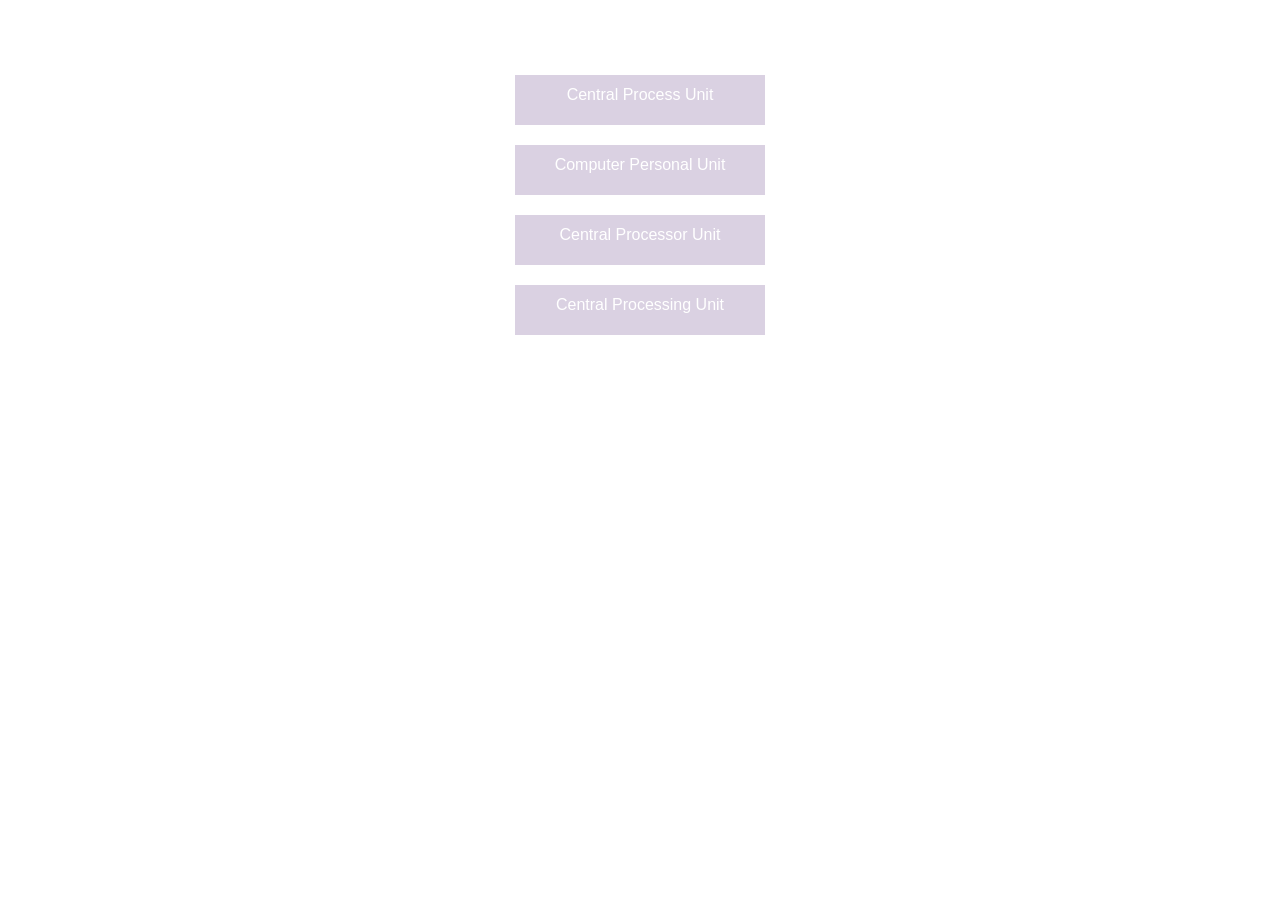
==== benchmark.html @ bb120f43 "Pull for Benchmark" ====
~<!DOCTYPE html>
<html lang="en">
<head>
    <meta charset="UTF-8">
    <meta http-equiv="X-UA-Compatible" content="IE=edge">
    <meta name="viewport" content="width=device-width, initial-scale=1.0">
    <title>Benchmark</title>
    <link rel="stylesheet" href="benchmark.css">
</head>
<body>
    <div id="quiz">

    </div>
    <script src="benchmark.js"></script>
</body>
</html>
---- benchmark.css ----
body {
	color: white;
	background: url(assets/bg.jpg) no-repeat center center fixed;
	background-size: cover;
    font-family: 'roboto', sans-serif;
    margin: 0;
}


/* Benchmark syles */

#quiz-question {
 
    height: 70vh;
}
.newDivContainer {
    display: flex;
    justify-content: center;
    align-items: center;
    max-width: 500px;
    flex-wrap: wrap;
    text-align: center;
}
.question {
    text-align: center;
    font-size: 2em;
    max-width: 500px;
    margin-inline: auto;
}
#answer-container{
    display: flex;
    justify-content: center;
    align-items: center;
    height: 50vh;
    width: 700pX;
    margin-left: auto;
    margin-right: auto;
    margin-top: 0;
    flex-wrap: wrap;

}
.answer-button {
    width: 250px;
    height: 50px;
    margin: 20px;
    background-color: rgb(71, 25, 109, 0.2);
    color: white;
    border-image: linear-gradient(71deg, rgb(255, 255, 255), rgba(32, 32, 32, 0.166)) 1;
    margin-inline: auto;
    text-align: center;
    font-size: 0.5em;
    line-height: 40px;
    
}
.next-button-container {
    text-align: center;
}
#next-button {
    text-align: center;
    margin-top: 100px;
    background-color: rgb(71, 25, 109, 0);
    border: solid rgba(255, 255, 255, 0.884) 3px;
    color: rgba(255, 255, 255, 0.884);
    width: 230px;
    height: 60px;
    font-size: 1.1em;
    font-family: 'Roboto';
    font-weight: bold;
    margin-bottom: 50px
}
#next-button:hover {
    border: solid #f66abe 3px;
    color: #f66abe;

}

#question-count {
    text-align: center;
    letter-spacing: 2px;
    
}

.number-of-questions {
    color:#b01fd7
}
.hidden {
    display: none;
}
.selected {
    background-color: orange;
}
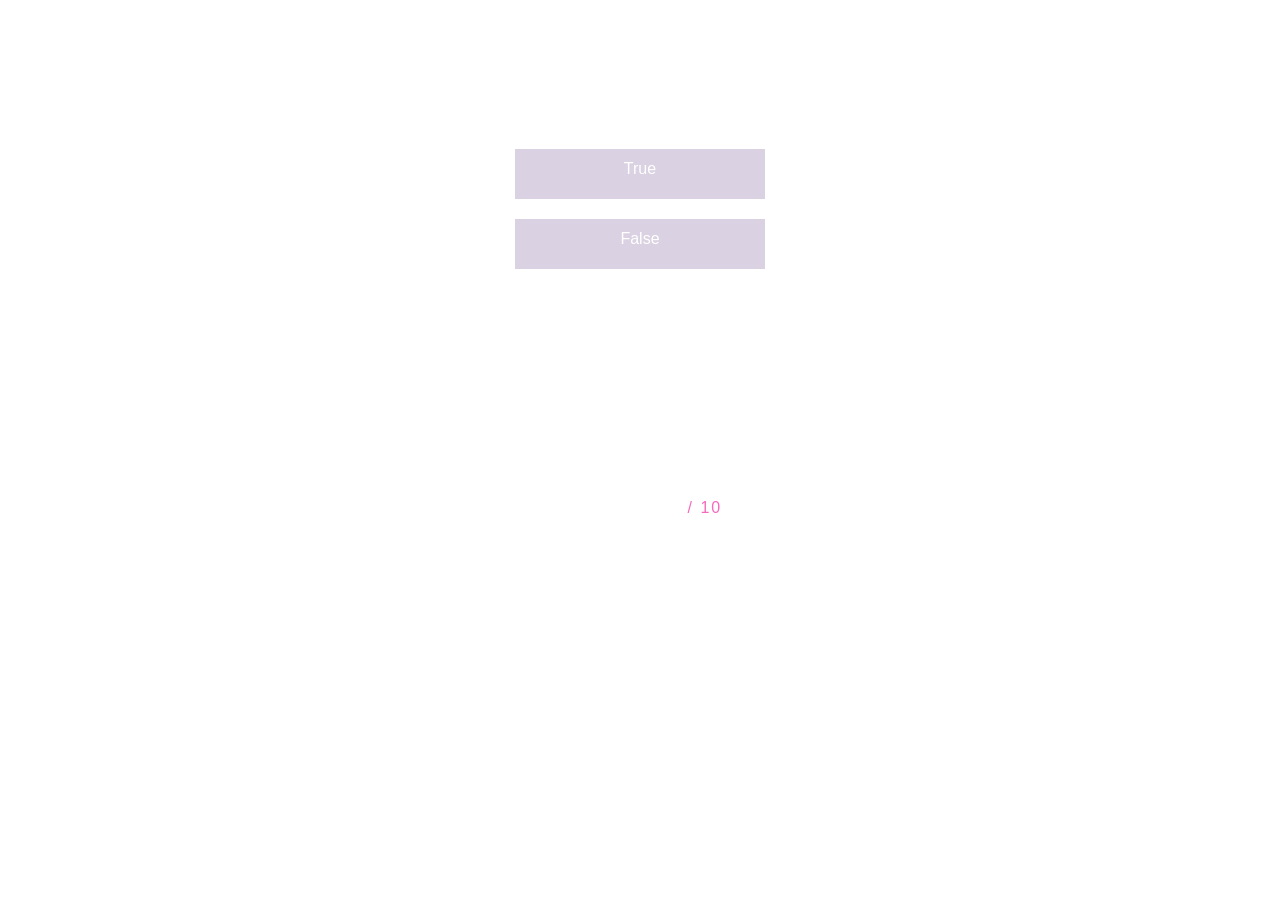
==== commit bed97f3b: "added question counter" ====
--- a/benchmark.html
+++ b/benchmark.html
@@ -11,6 +11,7 @@
     <div id="quiz">
 
     </div>
+    <div id="question-count">QUESTION: <span id="counter"> X </span><span class="purple-color"> / 10</span></div>
     <script src="benchmark.js"></script>
 </body>
 </html>
--- a/benchmark.css
+++ b/benchmark.css
@@ -88,4 +88,7 @@
 }
 .selected {
     background-color: orange;
+}
+.purple-color {
+    color: #f66abe;;
 }
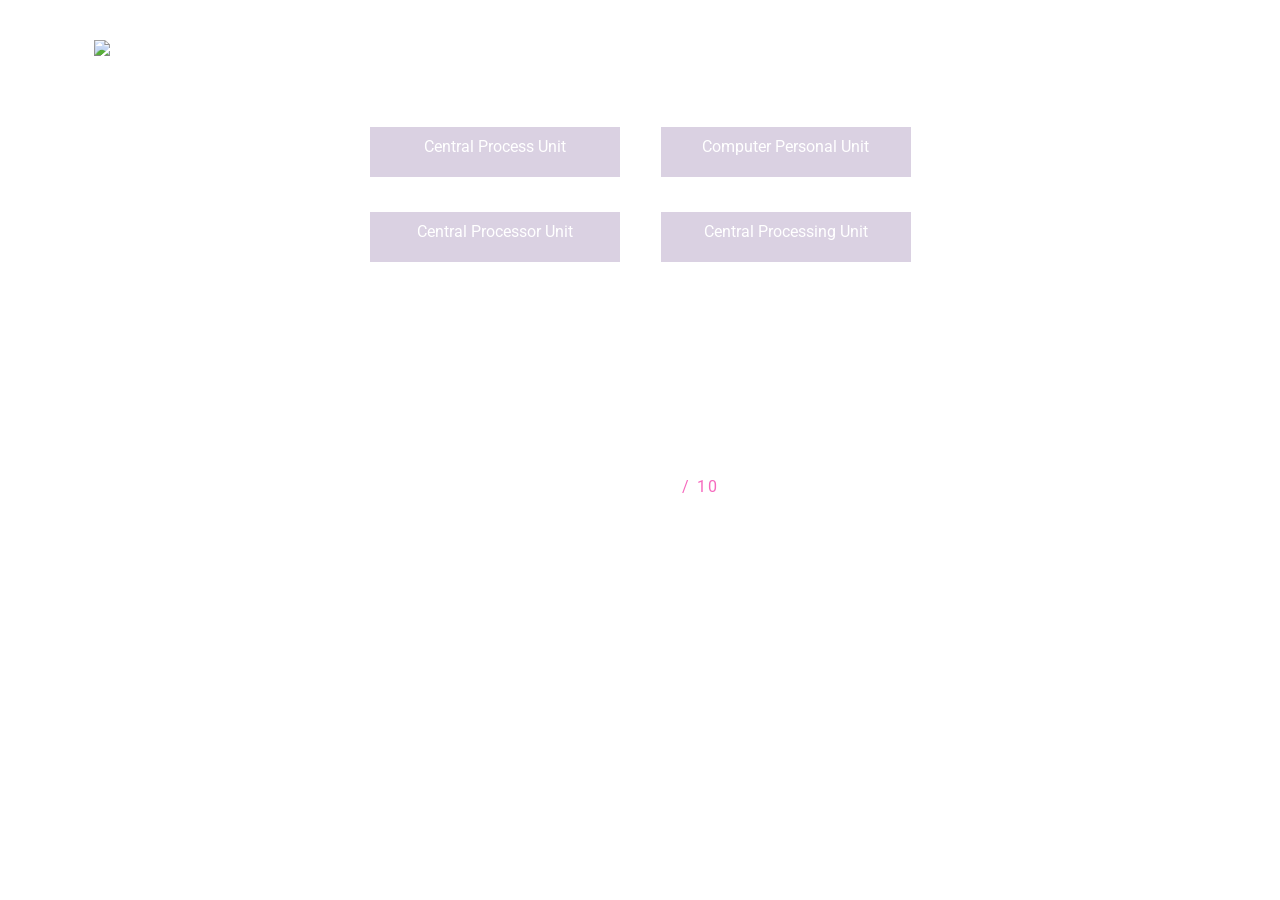
==== commit 9950071d: "added some css styling" ====
--- a/benchmark.html
+++ b/benchmark.html
@@ -1,13 +1,19 @@
-~<!DOCTYPE html>
+<!DOCTYPE html>
 <html lang="en">
 <head>
     <meta charset="UTF-8">
     <meta http-equiv="X-UA-Compatible" content="IE=edge">
     <meta name="viewport" content="width=device-width, initial-scale=1.0">
+    <link rel="preconnect" href="https://fonts.googleapis.com">
+    <link rel="preconnect" href="https://fonts.gstatic.com" crossorigin>
+    <link href="https://fonts.googleapis.com/css2?family=Roboto:ital,wght@0,100;0,400;0,500;0,700;0,900;1,700&display=swap" rel="stylesheet">
     <title>Benchmark</title>
     <link rel="stylesheet" href="benchmark.css">
 </head>
 <body>
+    <div class="nav">
+        <img src="assets/epicode_logo.png" class="nav-logo" alt="logo">
+    </div>
     <div id="quiz">
 
     </div>
--- a/benchmark.css
+++ b/benchmark.css
@@ -5,7 +5,12 @@
     font-family: 'roboto', sans-serif;
     margin: 0;
 }
-
+.nav-logo {
+    width: 230px;
+    height: 60px;
+    margin-top: 40px;
+    margin-left: 94px;
+}
 
 /* Benchmark syles */
 
@@ -26,23 +31,19 @@
     font-size: 2em;
     max-width: 500px;
     margin-inline: auto;
+    text-align: center;
+    font-size: 2em;
+    max-width: 582px;
+    margin-inline: auto;
+    padding: 0px;
+    display: flex;
+    flex-flow: wrap;
+    justify-content: space-around;
 }
-#answer-container{
-    display: flex;
-    justify-content: center;
-    align-items: center;
-    height: 50vh;
-    width: 700pX;
-    margin-left: auto;
-    margin-right: auto;
-    margin-top: 0;
-    flex-wrap: wrap;
 
-}
 .answer-button {
     width: 250px;
     height: 50px;
-    margin: 20px;
     background-color: rgb(71, 25, 109, 0.2);
     color: white;
     border-image: linear-gradient(71deg, rgb(255, 255, 255), rgba(32, 32, 32, 0.166)) 1;
@@ -50,6 +51,8 @@
     text-align: center;
     font-size: 0.5em;
     line-height: 40px;
+    margin: 5px;
+    margin-top: 30px;
     
 }
 .next-button-container {
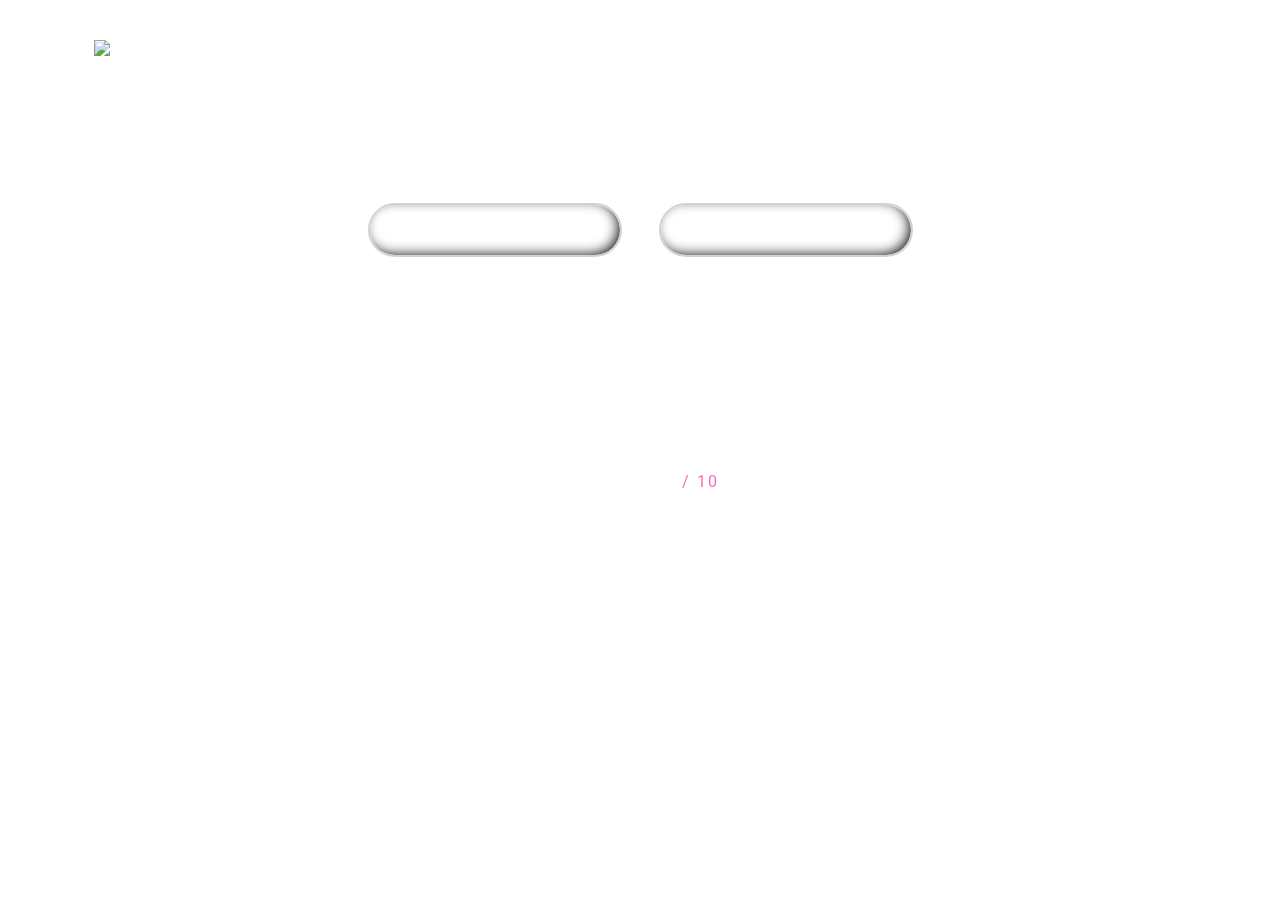
==== commit 1b45ffa0: "creating local storage for scores - updated welcome.js, result.js, result.html, benchmark.js" ====
--- a/benchmark.html
+++ b/benchmark.html
@@ -1,23 +1,27 @@
 <!DOCTYPE html>
 <html lang="en">
-<head>
-    <meta charset="UTF-8">
-    <meta http-equiv="X-UA-Compatible" content="IE=edge">
-    <meta name="viewport" content="width=device-width, initial-scale=1.0">
-    <link rel="preconnect" href="https://fonts.googleapis.com">
-    <link rel="preconnect" href="https://fonts.gstatic.com" crossorigin>
-    <link href="https://fonts.googleapis.com/css2?family=Roboto:ital,wght@0,100;0,400;0,500;0,700;0,900;1,700&display=swap" rel="stylesheet">
+  <head>
+    <meta charset="UTF-8" />
+    <meta http-equiv="X-UA-Compatible" content="IE=edge" />
+    <meta name="viewport" content="width=device-width, initial-scale=1.0" />
+    <link rel="preconnect" href="https://fonts.googleapis.com" />
+    <link rel="preconnect" href="https://fonts.gstatic.com" crossorigin />
+    <link
+      href="https://fonts.googleapis.com/css2?family=Roboto:ital,wght@0,100;0,400;0,500;0,700;0,900;1,700&display=swap"
+      rel="stylesheet"
+    />
     <title>Benchmark</title>
-    <link rel="stylesheet" href="benchmark.css">
-</head>
-<body>
+    <link rel="stylesheet" href="benchmark.css" />
+  </head>
+  <body>
     <div class="nav">
-        <img src="assets/epicode_logo.png" class="nav-logo" alt="logo">
+      <img src="assets/epicode_logo.png" class="nav-logo" alt="logo" />
     </div>
-    <div id="quiz">
-
+    <div id="quiz"></div>
+    <div id="question-count">
+      QUESTION: <span id="counter"> X </span
+      ><span class="purple-color"> / 10</span>
     </div>
-    <div id="question-count">QUESTION: <span id="counter"> X </span><span class="purple-color"> / 10</span></div>
     <script src="benchmark.js"></script>
-</body>
-</html>+  </body>
+</html>
--- a/benchmark.css
+++ b/benchmark.css
@@ -44,15 +44,18 @@
 .answer-button {
     width: 250px;
     height: 50px;
-    background-color: rgb(71, 25, 109, 0.2);
+    background-color: rgb(255, 255, 255, 0.1);
     color: white;
-    border-image: linear-gradient(71deg, rgb(255, 255, 255), rgba(32, 32, 32, 0.166)) 1;
+    /* border-image: linear-gradient(71deg, rgb(255, 255, 255), rgba(32, 32, 32, 0.166)) 1; */
+    box-shadow: -4px -3px 13px -3px rgb(10 8 7) inset; 
+    border: solid 2px rgba(209, 209, 216, 1); 
     margin-inline: auto;
     text-align: center;
     font-size: 0.5em;
     line-height: 40px;
     margin: 5px;
     margin-top: 30px;
+    border-radius: 33px;
     
 }
 .next-button-container {
@@ -64,12 +67,13 @@
     background-color: rgb(71, 25, 109, 0);
     border: solid rgba(255, 255, 255, 0.884) 3px;
     color: rgba(255, 255, 255, 0.884);
-    width: 230px;
+    width: 142px;
     height: 60px;
-    font-size: 1.1em;
+    font-size: 1em;
     font-family: 'Roboto';
     font-weight: bold;
     margin-bottom: 50px
+
 }
 #next-button:hover {
     border: solid #f66abe 3px;
@@ -90,7 +94,7 @@
     display: none;
 }
 .selected {
-    background-color: orange;
+    background-color: #f66abe;
 }
 .purple-color {
     color: #f66abe;;
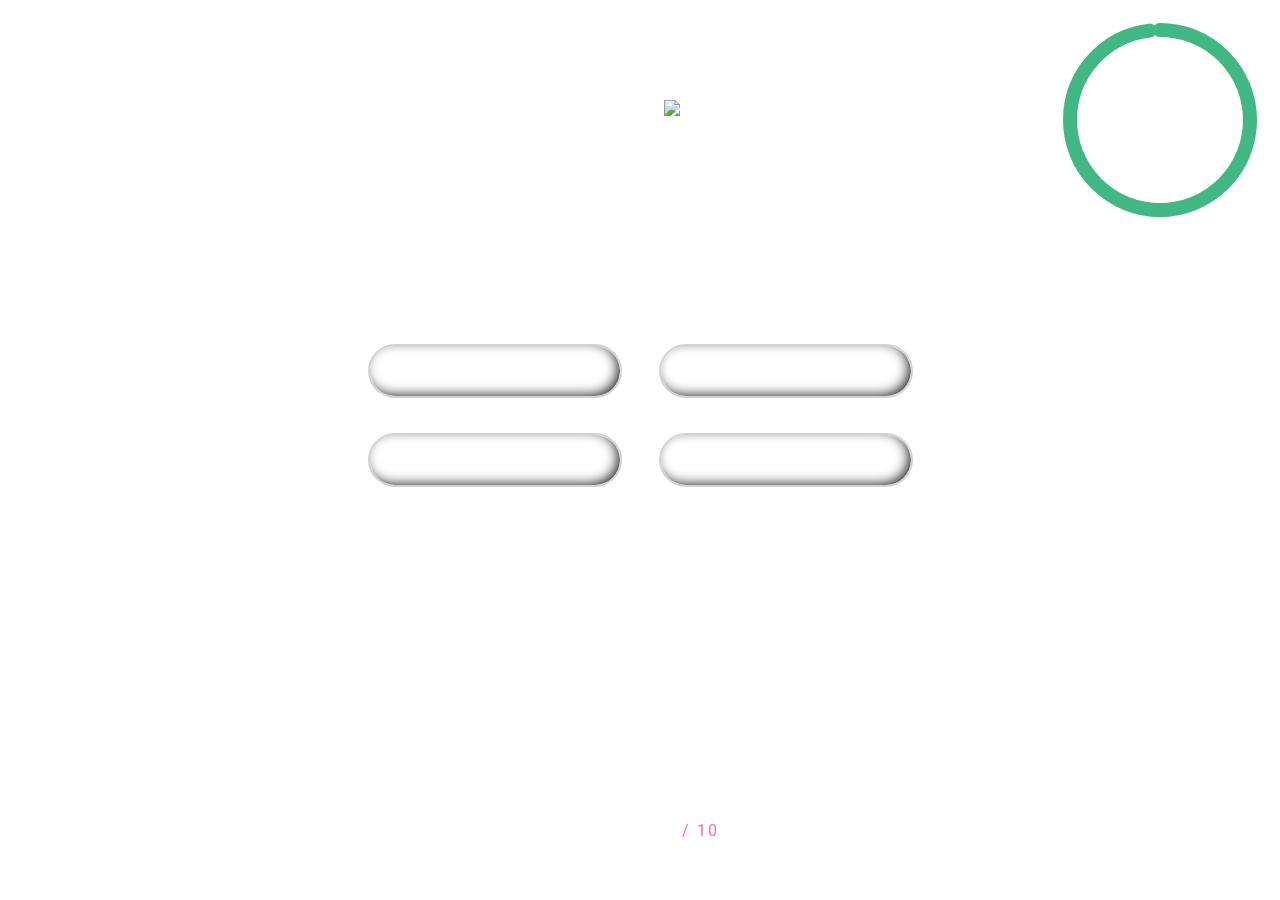
==== commit 4b7e1ae9: "timer development" ====
--- a/benchmark.html
+++ b/benchmark.html
@@ -10,18 +10,22 @@
       href="https://fonts.googleapis.com/css2?family=Roboto:ital,wght@0,100;0,400;0,500;0,700;0,900;1,700&display=swap"
       rel="stylesheet"
     />
+    <link rel="stylesheet" href="timer.css" />
     <title>Benchmark</title>
     <link rel="stylesheet" href="benchmark.css" />
   </head>
   <body>
     <div class="nav">
       <img src="assets/epicode_logo.png" class="nav-logo" alt="logo" />
+      <div id="timer"></div>
     </div>
+
     <div id="quiz"></div>
     <div id="question-count">
       QUESTION: <span id="counter"> X </span
       ><span class="purple-color"> / 10</span>
     </div>
+    <script src="timer.js"></script>
     <script src="benchmark.js"></script>
   </body>
 </html>
--- a/timer.css
+++ b/timer.css
@@ -0,0 +1,59 @@
+body {
+  font-family: sans-serif;
+  display: grid;
+  height: 100vh;
+  place-items: center;
+}
+
+.base-timer {
+  position: relative;
+  width: 200px;
+  height: 200px;
+}
+
+.base-timer__svg {
+  transform: scaleX(-1);
+}
+
+.base-timer__circle {
+  fill: none;
+  stroke: none;
+}
+
+.base-timer__path-elapsed {
+  stroke-width: 7px;
+  stroke: rgba(221, 221, 221, 0.29);
+}
+
+.base-timer__path-remaining {
+  stroke-width: 7px;
+  stroke-linecap: round;
+  transform: rotate(90deg);
+  transform-origin: center;
+  transition: 1s linear all;
+  fill-rule: nonzero;
+  stroke: currentColor;
+}
+
+.base-timer__path-remaining.green {
+  color: rgb(65, 184, 131);
+}
+
+.base-timer__path-remaining.orange {
+  color: orange;
+}
+
+.base-timer__path-remaining.red {
+  color: red;
+}
+
+.base-timer__label {
+  position: absolute;
+  width: 200px;
+  height: 200px;
+  top: 0;
+  display: flex;
+  align-items: center;
+  justify-content: center;
+  font-size: 48px;
+}
--- a/benchmark.css
+++ b/benchmark.css
@@ -1,101 +1,101 @@
 body {
-	color: white;
-	background: url(assets/bg.jpg) no-repeat center center fixed;
-	background-size: cover;
-    font-family: 'roboto', sans-serif;
-    margin: 0;
+  color: white;
+  background: url(assets/bg.jpg) no-repeat center center fixed;
+  background-size: cover;
+  font-family: "roboto", sans-serif;
+  margin: 0;
 }
 .nav-logo {
-    width: 230px;
-    height: 60px;
-    margin-top: 40px;
-    margin-left: 94px;
+  width: 230px;
+  height: 60px;
+  margin-top: 40px;
+  margin-left: 94px;
 }
 
+#timer {
+  position: absolute;
+  right: 20px;
+  top: 20px;
+}
 /* Benchmark syles */
 
 #quiz-question {
- 
-    height: 70vh;
+  height: 70vh;
 }
 .newDivContainer {
-    display: flex;
-    justify-content: center;
-    align-items: center;
-    max-width: 500px;
-    flex-wrap: wrap;
-    text-align: center;
+  display: flex;
+  justify-content: center;
+  align-items: center;
+  max-width: 500px;
+  flex-wrap: wrap;
+  text-align: center;
 }
 .question {
-    text-align: center;
-    font-size: 2em;
-    max-width: 500px;
-    margin-inline: auto;
-    text-align: center;
-    font-size: 2em;
-    max-width: 582px;
-    margin-inline: auto;
-    padding: 0px;
-    display: flex;
-    flex-flow: wrap;
-    justify-content: space-around;
+  text-align: center;
+  font-size: 2em;
+  max-width: 500px;
+  margin-inline: auto;
+  text-align: center;
+  font-size: 2em;
+  max-width: 582px;
+  margin-inline: auto;
+  padding: 0px;
+  display: flex;
+  flex-flow: wrap;
+  justify-content: space-around;
 }
 
 .answer-button {
-    width: 250px;
-    height: 50px;
-    background-color: rgb(255, 255, 255, 0.1);
-    color: white;
-    /* border-image: linear-gradient(71deg, rgb(255, 255, 255), rgba(32, 32, 32, 0.166)) 1; */
-    box-shadow: -4px -3px 13px -3px rgb(10 8 7) inset; 
-    border: solid 2px rgba(209, 209, 216, 1); 
-    margin-inline: auto;
-    text-align: center;
-    font-size: 0.5em;
-    line-height: 40px;
-    margin: 5px;
-    margin-top: 30px;
-    border-radius: 33px;
-    
+  width: 250px;
+  height: 50px;
+  background-color: rgb(255, 255, 255, 0.1);
+  color: white;
+  /* border-image: linear-gradient(71deg, rgb(255, 255, 255), rgba(32, 32, 32, 0.166)) 1; */
+  box-shadow: -4px -3px 13px -3px rgb(10 8 7) inset;
+  border: solid 2px rgba(209, 209, 216, 1);
+  margin-inline: auto;
+  text-align: center;
+  font-size: 0.5em;
+  line-height: 40px;
+  margin: 5px;
+  margin-top: 30px;
+  border-radius: 33px;
 }
 .next-button-container {
-    text-align: center;
+  text-align: center;
 }
 #next-button {
-    text-align: center;
-    margin-top: 100px;
-    background-color: rgb(71, 25, 109, 0);
-    border: solid rgba(255, 255, 255, 0.884) 3px;
-    color: rgba(255, 255, 255, 0.884);
-    width: 142px;
-    height: 60px;
-    font-size: 1em;
-    font-family: 'Roboto';
-    font-weight: bold;
-    margin-bottom: 50px
-
+  text-align: center;
+  margin-top: 100px;
+  background-color: rgb(71, 25, 109, 0);
+  border: solid rgba(255, 255, 255, 0.884) 3px;
+  color: rgba(255, 255, 255, 0.884);
+  width: 142px;
+  height: 60px;
+  font-size: 1em;
+  font-family: "Roboto";
+  font-weight: bold;
+  margin-bottom: 50px;
 }
 #next-button:hover {
-    border: solid #f66abe 3px;
-    color: #f66abe;
-
+  border: solid #f66abe 3px;
+  color: #f66abe;
 }
 
 #question-count {
-    text-align: center;
-    letter-spacing: 2px;
-    
+  text-align: center;
+  letter-spacing: 2px;
 }
 
 .number-of-questions {
-    color:#b01fd7
+  color: #b01fd7;
 }
 .hidden {
-    display: none;
+  display: none;
 }
 .selected {
-    background-color: #f66abe;
+  background-color: #f66abe;
 }
 .purple-color {
-    color: #f66abe;;
-}+  color: #f66abe;
+}
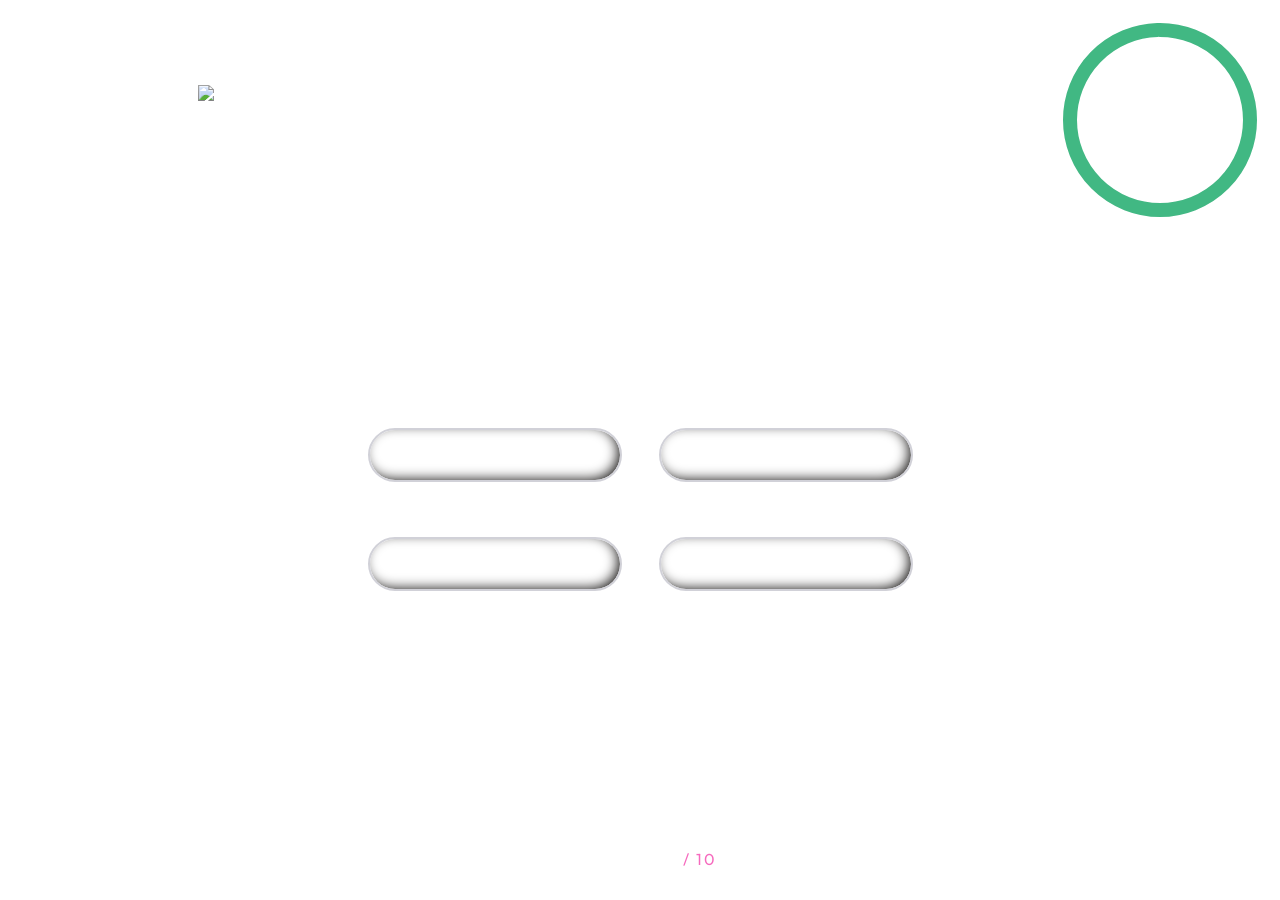
==== commit 4ec89872: "Font changes, logo position, adde hover on welcome button" ====
--- a/benchmark.html
+++ b/benchmark.html
@@ -4,19 +4,17 @@
     <meta charset="UTF-8" />
     <meta http-equiv="X-UA-Compatible" content="IE=edge" />
     <meta name="viewport" content="width=device-width, initial-scale=1.0" />
-    <link rel="preconnect" href="https://fonts.googleapis.com" />
-    <link rel="preconnect" href="https://fonts.gstatic.com" crossorigin />
-    <link
-      href="https://fonts.googleapis.com/css2?family=Roboto:ital,wght@0,100;0,400;0,500;0,700;0,900;1,700&display=swap"
-      rel="stylesheet"
-    />
+    <link rel="preconnect" href="https://fonts.googleapis.com"><link rel="preconnect" href="https://fonts.gstatic.com" crossorigin><link href="https://fonts.googleapis.com/css2?family=Outfit:wght@300;700&family=Roboto:wght@500&display=swap" rel="stylesheet">
+    <link rel="preconnect" href="https://fonts.googleapis.com"><link rel="preconnect" href="https://fonts.gstatic.com" crossorigin><link href="https://fonts.googleapis.com/css2?family=Inter&display=swap" rel="stylesheet">
     <link rel="stylesheet" href="timer.css" />
     <title>Benchmark</title>
     <link rel="stylesheet" href="benchmark.css" />
   </head>
   <body>
+    <div class="logo-container">
+    <img src="assets/epicode_logo.png" class="nav-logo" alt="logo" />
+  </div>
     <div class="nav">
-      <img src="assets/epicode_logo.png" class="nav-logo" alt="logo" />
       <div id="timer"></div>
     </div>
 
--- a/benchmark.css
+++ b/benchmark.css
@@ -2,14 +2,18 @@
   color: white;
   background: url(assets/bg.jpg) no-repeat center center fixed;
   background-size: cover;
-  font-family: "roboto", sans-serif;
+  font-family: outfit, sans-serif;
   margin: 0;
 }
 .nav-logo {
-  width: 230px;
-  height: 60px;
-  margin-top: 40px;
-  margin-left: 94px;
+  width: 200px;
+  height: 45px;
+  margin-top: 7vh;
+  margin-left: 22vh;
+  margin-bottom: 3vh;
+}
+.logo-container {
+  width: 100%;
 }
 
 #timer {
@@ -43,6 +47,7 @@
   display: flex;
   flex-flow: wrap;
   justify-content: space-around;
+
 }
 
 .answer-button {
@@ -50,7 +55,6 @@
   height: 50px;
   background-color: rgb(255, 255, 255, 0.1);
   color: white;
-  /* border-image: linear-gradient(71deg, rgb(255, 255, 255), rgba(32, 32, 32, 0.166)) 1; */
   box-shadow: -4px -3px 13px -3px rgb(10 8 7) inset;
   border: solid 2px rgba(209, 209, 216, 1);
   margin-inline: auto;
@@ -58,12 +62,18 @@
   font-size: 0.5em;
   line-height: 40px;
   margin: 5px;
-  margin-top: 30px;
+  margin-top: 50px;
   border-radius: 33px;
+  font-family: inter;
 }
+.answer-button:hover {
+  cursor: pointer;
+}
+
 .next-button-container {
   text-align: center;
 }
+
 #next-button {
   text-align: center;
   margin-top: 100px;
@@ -80,11 +90,13 @@
 #next-button:hover {
   border: solid #f66abe 3px;
   color: #f66abe;
+  cursor: pointer;
 }
 
 #question-count {
   text-align: center;
   letter-spacing: 2px;
+  padding-bottom: 10px;
 }
 
 .number-of-questions {
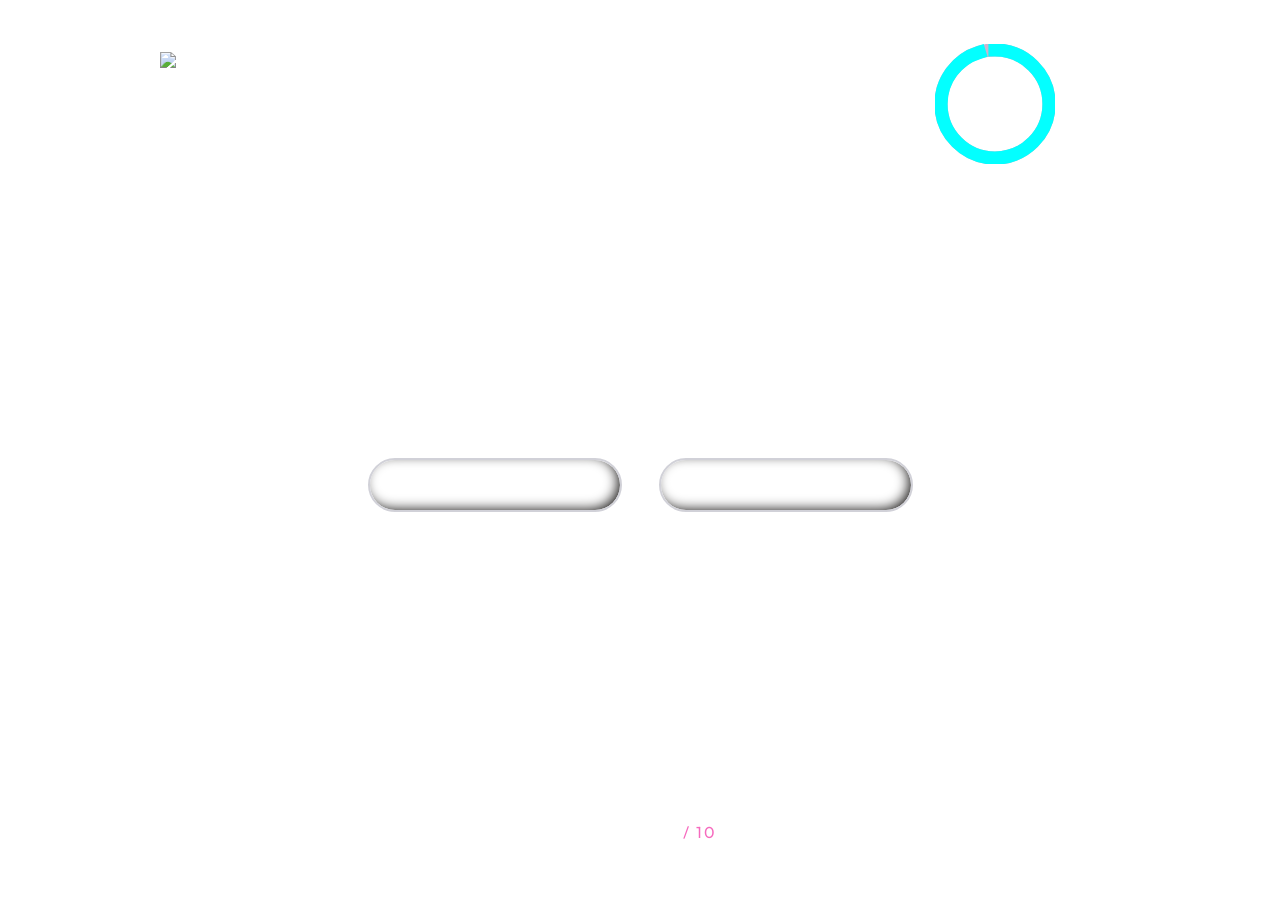
==== commit 1db24890: "backToIndex function" ====
--- a/benchmark.html
+++ b/benchmark.html
@@ -4,16 +4,31 @@
     <meta charset="UTF-8" />
     <meta http-equiv="X-UA-Compatible" content="IE=edge" />
     <meta name="viewport" content="width=device-width, initial-scale=1.0" />
-    <link rel="preconnect" href="https://fonts.googleapis.com"><link rel="preconnect" href="https://fonts.gstatic.com" crossorigin><link href="https://fonts.googleapis.com/css2?family=Outfit:wght@300;700&family=Roboto:wght@500&display=swap" rel="stylesheet">
-    <link rel="preconnect" href="https://fonts.googleapis.com"><link rel="preconnect" href="https://fonts.gstatic.com" crossorigin><link href="https://fonts.googleapis.com/css2?family=Inter&display=swap" rel="stylesheet">
+    <link rel="preconnect" href="https://fonts.googleapis.com" />
+    <link rel="preconnect" href="https://fonts.gstatic.com" crossorigin />
+    <link
+      href="https://fonts.googleapis.com/css2?family=Outfit:wght@300;700&family=Roboto:wght@500&display=swap"
+      rel="stylesheet"
+    />
+    <link rel="preconnect" href="https://fonts.googleapis.com" />
+    <link rel="preconnect" href="https://fonts.gstatic.com" crossorigin />
+    <link
+      href="https://fonts.googleapis.com/css2?family=Inter&display=swap"
+      rel="stylesheet"
+    />
     <link rel="stylesheet" href="timer.css" />
     <title>Benchmark</title>
     <link rel="stylesheet" href="benchmark.css" />
   </head>
   <body>
     <div class="logo-container">
-    <img src="assets/epicode_logo.png" class="nav-logo" alt="logo" />
-  </div>
+      <img
+        onclick="goToIndex()"
+        src="assets/epicode_logo.png"
+        class="nav-logo"
+        alt="logo"
+      />
+    </div>
     <div class="nav">
       <div id="timer"></div>
     </div>
--- a/timer.css
+++ b/timer.css
@@ -7,8 +7,8 @@
 
 .base-timer {
   position: relative;
-  width: 200px;
-  height: 200px;
+  width: 120px;
+  height: 120px;
 }
 
 .base-timer__svg {
@@ -21,13 +21,13 @@
 }
 
 .base-timer__path-elapsed {
-  stroke-width: 7px;
-  stroke: rgba(221, 221, 221, 0.29);
+  stroke-width: 11px;
+  stroke: #9a699d80;
 }
 
 .base-timer__path-remaining {
-  stroke-width: 7px;
-  stroke-linecap: round;
+  stroke-width: 11px;
+  stroke-linecap: square;
   transform: rotate(90deg);
   transform-origin: center;
   transition: 1s linear all;
@@ -36,24 +36,30 @@
 }
 
 .base-timer__path-remaining.green {
-  color: rgb(65, 184, 131);
+  color: #03ffff;
 }
 
 .base-timer__path-remaining.orange {
-  color: orange;
+  color: #d243b1;
 }
 
 .base-timer__path-remaining.red {
-  color: red;
+  color: rgb(234, 1, 129);
 }
 
 .base-timer__label {
   position: absolute;
-  width: 200px;
-  height: 200px;
-  top: 0;
-  display: flex;
-  align-items: center;
-  justify-content: center;
-  font-size: 48px;
+  width: 120px;
+  height: 120px;
+  top: 35px;
+  right: 0px;
+  text-align: center;
+  font-size: 40px;
 }
+
+.tiny-label {
+  font-size: 8px;
+  margin-top: -5px;
+  margin-bottom: -7px;
+  text-align: center;
+}
--- a/benchmark.css
+++ b/benchmark.css
@@ -6,11 +6,14 @@
   margin: 0;
 }
 .nav-logo {
+  cursor: pointer;
+  position: absolute;
   width: 200px;
-  height: 45px;
-  margin-top: 7vh;
-  margin-left: 22vh;
-  margin-bottom: 3vh;
+  height: 46px;
+  top: 100;
+  left: 100;
+  top: 52px;
+  left: 160px;
 }
 .logo-container {
   width: 100%;
@@ -18,10 +21,14 @@
 
 #timer {
   position: absolute;
-  right: 20px;
-  top: 20px;
+  right: 225px;
+  top: 44px;
 }
 /* Benchmark syles */
+
+#quiz {
+  margin-top: 50px;
+}
 
 #quiz-question {
   height: 70vh;
@@ -47,7 +54,6 @@
   display: flex;
   flex-flow: wrap;
   justify-content: space-around;
-
 }
 
 .answer-button {
@@ -60,7 +66,7 @@
   margin-inline: auto;
   text-align: center;
   font-size: 0.5em;
-  line-height: 40px;
+  line-height: 50px;
   margin: 5px;
   margin-top: 50px;
   border-radius: 33px;
@@ -80,17 +86,19 @@
   background-color: rgb(71, 25, 109, 0);
   border: solid rgba(255, 255, 255, 0.884) 3px;
   color: rgba(255, 255, 255, 0.884);
-  width: 142px;
+
+  margin-bottom: 50px;
+  width: 200px;
   height: 60px;
-  font-size: 1em;
-  font-family: "Roboto";
-  font-weight: bold;
-  margin-bottom: 50px;
+  font-family: inherit;
+  font-size: 20px;
+  font-weight: 800;
 }
 #next-button:hover {
-  border: solid #f66abe 3px;
-  color: #f66abe;
+  background-color: #01ffff;
+  color: black;
   cursor: pointer;
+  box-shadow: 5px 5px 65px 1px rgba(1, 255, 255, 1);
 }
 
 #question-count {
@@ -106,7 +114,7 @@
   display: none;
 }
 .selected {
-  background-color: #f66abe;
+  background-color: #a60084;
 }
 .purple-color {
   color: #f66abe;
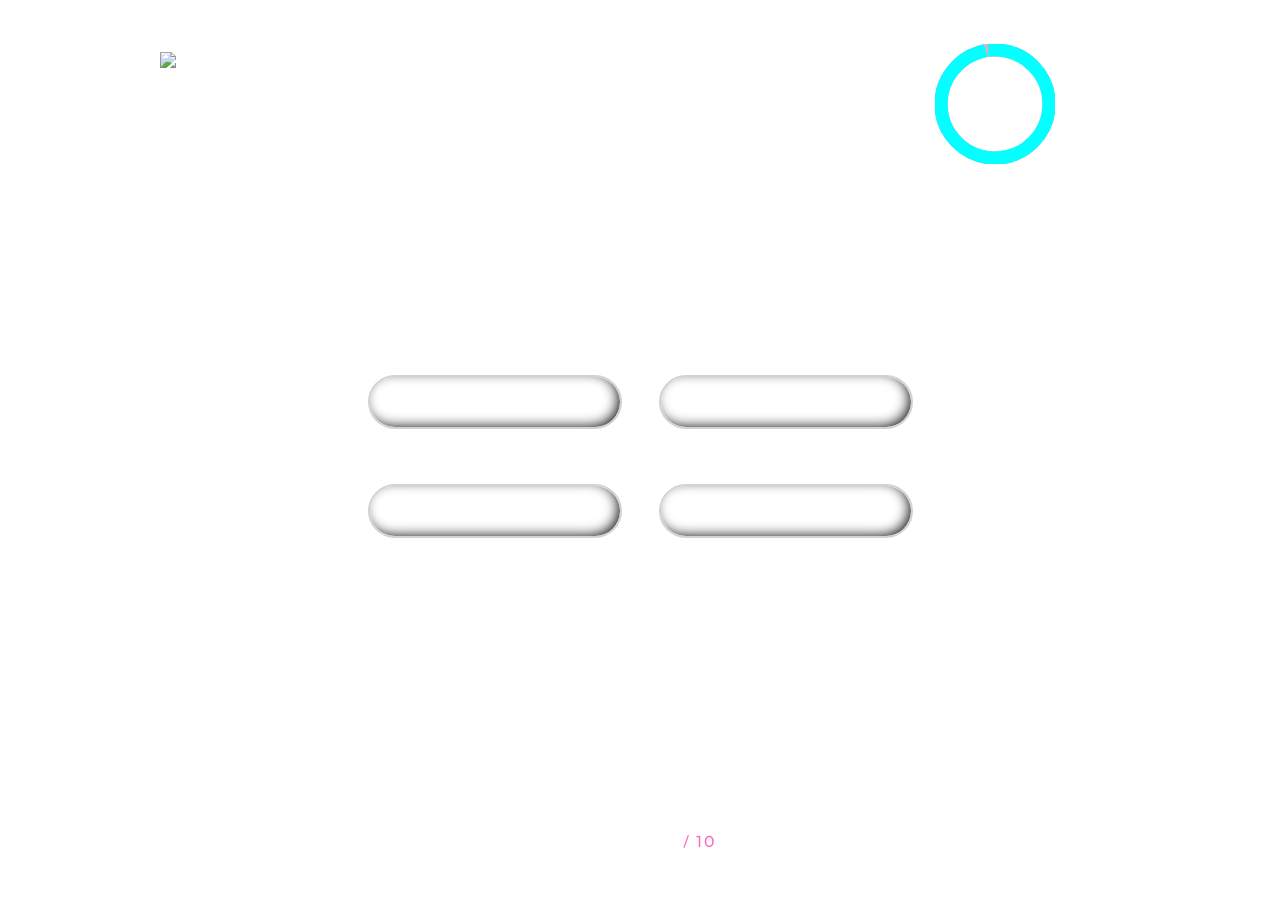
==== commit c905e17f: "added favicon" ====
--- a/benchmark.html
+++ b/benchmark.html
@@ -6,6 +6,7 @@
     <meta name="viewport" content="width=device-width, initial-scale=1.0" />
     <link rel="preconnect" href="https://fonts.googleapis.com" />
     <link rel="preconnect" href="https://fonts.gstatic.com" crossorigin />
+    <link rel="icon" href="assets/favicon.png" />
     <link
       href="https://fonts.googleapis.com/css2?family=Outfit:wght@300;700&family=Roboto:wght@500&display=swap"
       rel="stylesheet"
